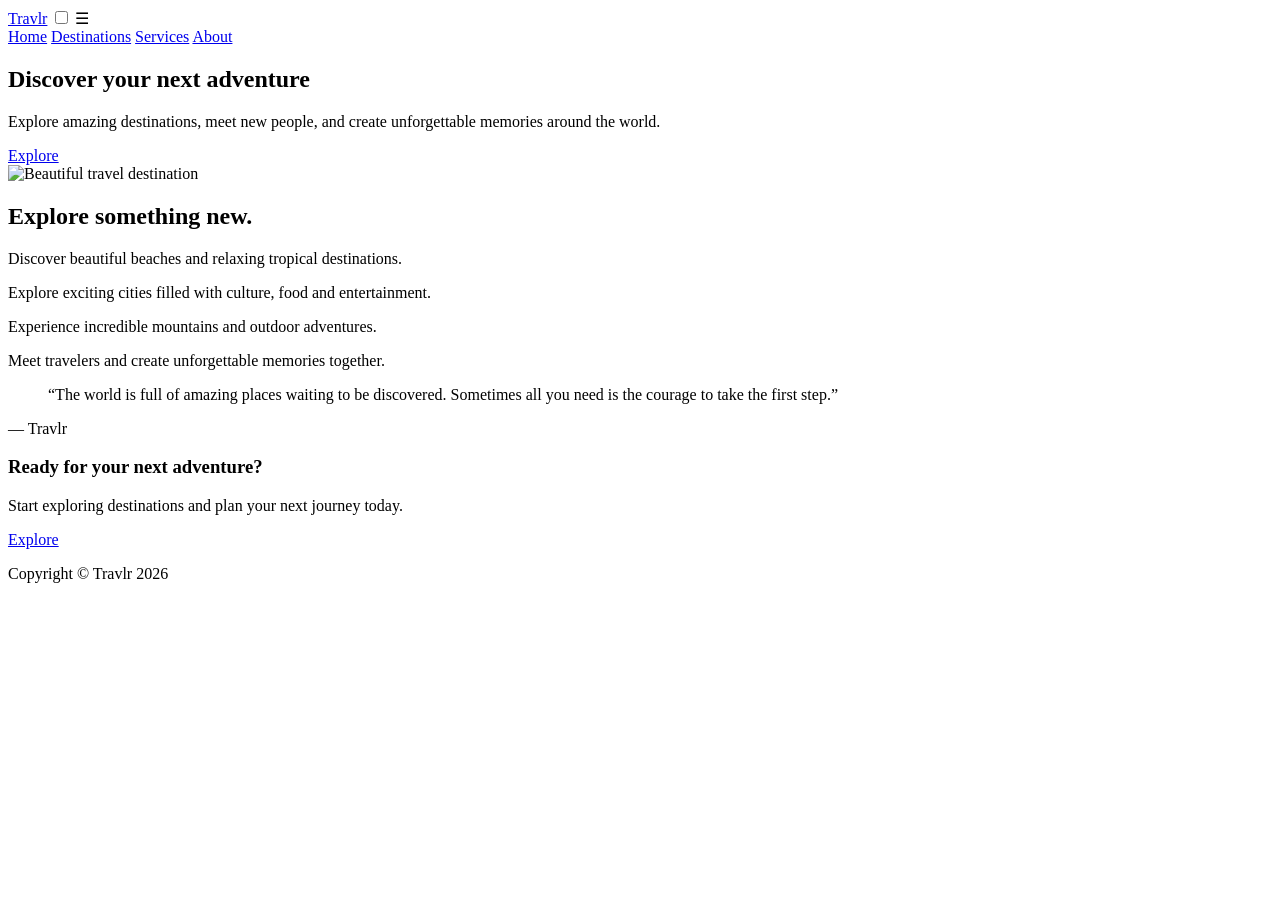
==== index.html @ 1077488e "commit" ====
<!DOCTYPE html>
<html lang="en">

<head>
    <meta charset="UTF-8">
    <meta name="viewport" content="width=device-width, initial-scale=1.0">

    <title>Travlr | Explore the World</title>

    <link rel="preconnect" href="https://fonts.googleapis.com">
    <link rel="preconnect" href="https://fonts.gstatic.com" crossorigin>
    <link href="https://fonts.googleapis.com/css2?family=Roboto:wght@300;400;700;900&display=swap" rel="stylesheet">

    <link rel="stylesheet" href="css/style.css">
</head>

<body>

    <header class="header">

        <nav class="navbar">

            <a href="index.html" class="logo">Travlr</a>

            <!-- Used for the CSS-only mobile menu -->
            <input type="checkbox" id="menu-toggle" class="menu-toggle">

            <label for="menu-toggle" class="burger">
                ☰
            </label>

            <div class="nav-links">
                <a href="index.html">Home</a>
                <a href="destinations.html">Destinations</a>
                <a href="services.html">Services</a>
                <a href="about.html">About</a>
            </div>

        </nav>


        <section class="hero">

            <div class="hero-text">

                <h1>Discover your next adventure</h1>

                <p>
                    Explore amazing destinations, meet new people,
                    and create unforgettable memories around the world.
                </p>

                <a href="destinations.html" class="button">
                    Explore
                </a>

            </div>


            <div class="hero-image">

                <img
                    src="images/hero.jpg"
                    alt="Beautiful travel destination"
                >

            </div>

        </section>

    </header>


    <main>

        <section class="destinations">

            <h2>Explore something new.</h2>

            <div class="destination-container">

                <article class="destination-card">

                    <div class="image-box"></div>

                    <p>
                        Discover beautiful beaches and relaxing
                        tropical destinations.
                    </p>

                </article>


                <article class="destination-card">

                    <div class="image-box"></div>

                    <p>
                        Explore exciting cities filled with culture,
                        food and entertainment.
                    </p>

                </article>


                <article class="destination-card">

                    <div class="image-box"></div>

                    <p>
                        Experience incredible mountains and outdoor
                        adventures.
                    </p>

                </article>


                <article class="destination-card">

                    <div class="image-box"></div>

                    <p>
                        Meet travelers and create unforgettable
                        memories together.
                    </p>

                </article>

            </div>

        </section>


        <section class="quote">

            <blockquote>
                “The world is full of amazing places waiting to be
                discovered. Sometimes all you need is the courage
                to take the first step.”
            </blockquote>

            <p class="quote-author">— Travlr</p>

        </section>


        <section class="call-to-action">

            <div>

                <h3>Ready for your next adventure?</h3>

                <p>
                    Start exploring destinations and plan your
                    next journey today.
                </p>

            </div>

            <a href="destinations.html" class="button-outline">
                Explore
            </a>

        </section>

    </main>


    <footer>

        <p>Copyright © Travlr 2026</p>

    </footer>

</body>

</html>
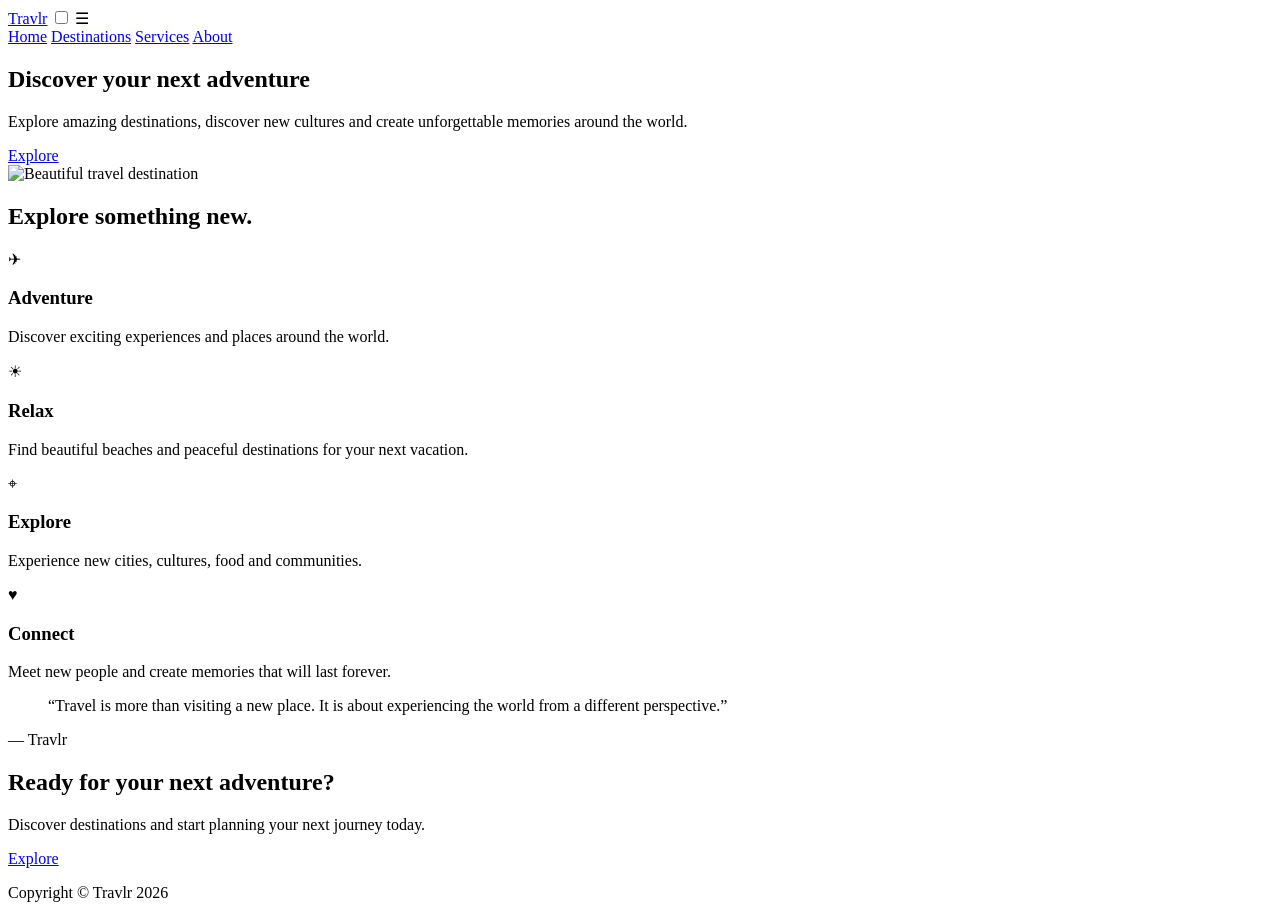
==== commit ec5494e4: "Update title and structure in index.html" ====
--- a/index.html
+++ b/index.html
@@ -5,173 +5,183 @@
     <meta charset="UTF-8">
     <meta name="viewport" content="width=device-width, initial-scale=1.0">
 
-    <title>Travlr | Explore the World</title>
+    <title>Travlr | Home</title>
 
     <link rel="preconnect" href="https://fonts.googleapis.com">
     <link rel="preconnect" href="https://fonts.gstatic.com" crossorigin>
-    <link href="https://fonts.googleapis.com/css2?family=Roboto:wght@300;400;700;900&display=swap" rel="stylesheet">
+    <link href="https://fonts.googleapis.com/css2?family=Roboto:wght@300;400;700;900&display=swap"
+          rel="stylesheet">
 
     <link rel="stylesheet" href="css/style.css">
 </head>
 
 <body>
 
-    <header class="header">
+<header class="site-header">
 
-        <nav class="navbar">
+    <nav class="navbar">
 
-            <a href="index.html" class="logo">Travlr</a>
+        <a href="index.html" class="logo">Travlr</a>
 
-            <!-- Used for the CSS-only mobile menu -->
-            <input type="checkbox" id="menu-toggle" class="menu-toggle">
+        <input type="checkbox" id="menu-toggle" class="menu-toggle">
 
-            <label for="menu-toggle" class="burger">
-                ☰
-            </label>
+        <label for="menu-toggle" class="burger">
+            ☰
+        </label>
 
-            <div class="nav-links">
-                <a href="index.html">Home</a>
-                <a href="destinations.html">Destinations</a>
-                <a href="services.html">Services</a>
-                <a href="about.html">About</a>
-            </div>
+        <div class="nav-links">
+            <a href="index.html">Home</a>
+            <a href="destinations.html">Destinations</a>
+            <a href="services.html">Services</a>
+            <a href="about.html">About</a>
+        </div>
 
-        </nav>
+    </nav>
+
+</header>
 
 
-        <section class="hero">
+<main>
 
-            <div class="hero-text">
+    <section class="hero">
 
-                <h1>Discover your next adventure</h1>
+        <div class="hero-content">
 
-                <p>
-                    Explore amazing destinations, meet new people,
-                    and create unforgettable memories around the world.
-                </p>
+            <h1>Discover your next adventure</h1>
 
-                <a href="destinations.html" class="button">
-                    Explore
-                </a>
+            <p>
+                Explore amazing destinations, discover new cultures
+                and create unforgettable memories around the world.
+            </p>
 
-            </div>
+            <a href="destinations.html" class="button">
+                Explore
+            </a>
+
+        </div>
 
 
-            <div class="hero-image">
+        <div class="hero-image">
+
+            <picture>
+                <source
+                    media="(max-width: 600px)"
+                    srcset="images/hero.jpg">
 
                 <img
                     src="images/hero.jpg"
-                    alt="Beautiful travel destination"
-                >
+                    alt="Beautiful travel destination">
+            </picture>
 
-            </div>
+        </div>
 
-        </section>
-
-    </header>
+    </section>
 
 
-    <main>
+    <section class="information">
 
-        <section class="destinations">
+        <h2>Explore something new.</h2>
 
-            <h2>Explore something new.</h2>
+        <div class="info-container">
 
-            <div class="destination-container">
+            <article class="info-card">
 
-                <article class="destination-card">
+                <div class="info-icon">✈</div>
 
-                    <div class="image-box"></div>
+                <h3>Adventure</h3>
 
-                    <p>
-                        Discover beautiful beaches and relaxing
-                        tropical destinations.
-                    </p>
+                <p>
+                    Discover exciting experiences and places
+                    around the world.
+                </p>
 
-                </article>
+            </article>
 
 
-                <article class="destination-card">
+            <article class="info-card">
 
-                    <div class="image-box"></div>
+                <div class="info-icon">☀</div>
 
-                    <p>
-                        Explore exciting cities filled with culture,
-                        food and entertainment.
-                    </p>
+                <h3>Relax</h3>
 
-                </article>
+                <p>
+                    Find beautiful beaches and peaceful
+                    destinations for your next vacation.
+                </p>
+
+            </article>
 
 
-                <article class="destination-card">
+            <article class="info-card">
 
-                    <div class="image-box"></div>
+                <div class="info-icon">⌖</div>
 
-                    <p>
-                        Experience incredible mountains and outdoor
-                        adventures.
-                    </p>
+                <h3>Explore</h3>
 
-                </article>
+                <p>
+                    Experience new cities, cultures,
+                    food and communities.
+                </p>
+
+            </article>
 
 
-                <article class="destination-card">
+            <article class="info-card">
 
-                    <div class="image-box"></div>
+                <div class="info-icon">♥</div>
 
-                    <p>
-                        Meet travelers and create unforgettable
-                        memories together.
-                    </p>
+                <h3>Connect</h3>
 
-                </article>
+                <p>
+                    Meet new people and create memories
+                    that will last forever.
+                </p>
 
-            </div>
+            </article>
 
-        </section>
+        </div>
+
+    </section>
 
 
-        <section class="quote">
+    <section class="quote-section">
 
-            <blockquote>
-                “The world is full of amazing places waiting to be
-                discovered. Sometimes all you need is the courage
-                to take the first step.”
-            </blockquote>
+        <blockquote>
+            “Travel is more than visiting a new place.
+            It is about experiencing the world from a
+            different perspective.”
+        </blockquote>
 
-            <p class="quote-author">— Travlr</p>
+        <p>— Travlr</p>
 
-        </section>
+    </section>
 
 
-        <section class="call-to-action">
+    <section class="cta">
 
-            <div>
+        <div>
+            <h2>Ready for your next adventure?</h2>
 
-                <h3>Ready for your next adventure?</h3>
+            <p>
+                Discover destinations and start planning
+                your next journey today.
+            </p>
+        </div>
 
-                <p>
-                    Start exploring destinations and plan your
-                    next journey today.
-                </p>
+        <a href="destinations.html" class="outline-button">
+            Explore
+        </a>
 
-            </div>
+    </section>
 
-            <a href="destinations.html" class="button-outline">
-                Explore
-            </a>
-
-        </section>
-
-    </main>
+</main>
 
 
-    <footer>
+<footer>
 
-        <p>Copyright © Travlr 2026</p>
+    <p>Copyright © Travlr 2026</p>
 
-    </footer>
+</footer>
 
 </body>
-
-</html>+</html>
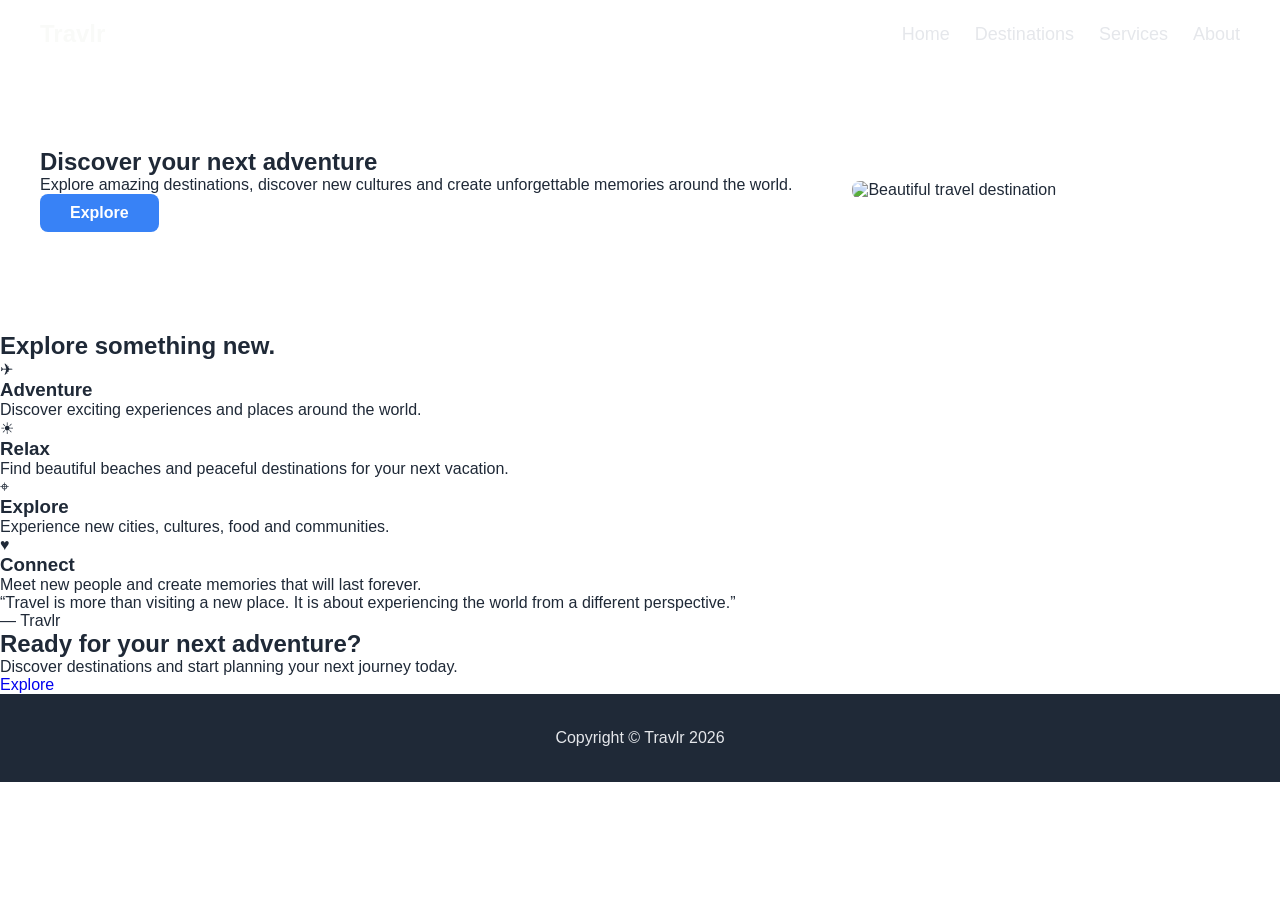
==== commit 8909579e: "Add comment for GitHub Pages deployment Added comment for GitHub Pages deployment." ====
--- a/index.html
+++ b/index.html
@@ -12,7 +12,7 @@
     <link href="https://fonts.googleapis.com/css2?family=Roboto:wght@300;400;700;900&display=swap"
           rel="stylesheet">
 
-    <link rel="stylesheet" href="css/style.css">
+    <link rel="stylesheet" href="style.css">
 </head>
 
 <body>
@@ -185,3 +185,4 @@
 
 </body>
 </html>
+<!-- GitHub Pages deployment -->
--- a/style.css
+++ b/style.css
@@ -0,0 +1,371 @@
+/* General styles */
+
+* {
+    margin: 0;
+    padding: 0;
+    box-sizing: border-box;
+}
+
+body {
+    font-family: "Roboto", sans-serif;
+    color: #1F2937;
+}
+
+a {
+    text-decoration: none;
+}
+
+img {
+    max-width: 100%;
+    height: auto;
+}
+
+
+/* Header and navigation */
+
+.header {
+    background-color: #1F2937;
+    color: #F9FAF8;
+    padding: 0 10%;
+}
+
+.navbar {
+    max-width: 1200px;
+    margin: auto;
+    padding: 20px 0;
+
+    display: flex;
+    justify-content: space-between;
+    align-items: center;
+}
+
+.logo {
+    color: #F9FAF8;
+    font-size: 24px;
+    font-weight: 700;
+}
+
+.nav-links {
+    display: flex;
+    gap: 25px;
+}
+
+.nav-links a {
+    color: #E5E7EB;
+    font-size: 18px;
+}
+
+.nav-links a:hover {
+    color: #3882F6;
+}
+
+
+/* Burger menu */
+
+.menu-toggle {
+    display: none;
+}
+
+.burger {
+    display: none;
+    font-size: 30px;
+    cursor: pointer;
+}
+
+
+/* Hero section */
+
+.hero {
+    max-width: 1200px;
+    margin: auto;
+    padding: 80px 0 100px;
+
+    display: flex;
+    align-items: center;
+    justify-content: space-between;
+    gap: 60px;
+}
+
+.hero-text {
+    flex: 1;
+}
+
+.hero-text h1 {
+    font-size: 48px;
+    font-weight: 900;
+    color: #F9FAF8;
+    margin-bottom: 15px;
+}
+
+.hero-text p {
+    font-size: 18px;
+    color: #E5E7EB;
+    line-height: 1.5;
+    margin-bottom: 25px;
+}
+
+.button {
+    display: inline-block;
+    background-color: #3882F6;
+    color: white;
+    padding: 10px 30px;
+    border-radius: 8px;
+    font-weight: 700;
+}
+
+.button:hover {
+    opacity: 0.85;
+}
+
+.hero-image {
+    flex: 1;
+}
+
+.hero-image img {
+    width: 100%;
+    max-height: 300px;
+    object-fit: cover;
+    border-radius: 8px;
+}
+
+
+/* Destination information */
+
+.destinations {
+    padding: 60px 10% 100px;
+    text-align: center;
+}
+
+.destinations h2 {
+    font-size: 36px;
+    font-weight: 900;
+    margin-bottom: 50px;
+}
+
+.destination-container {
+    max-width: 1000px;
+    margin: auto;
+
+    display: flex;
+    justify-content: center;
+    gap: 35px;
+}
+
+.destination-card {
+    width: 200px;
+}
+
+.image-box {
+    width: 170px;
+    height: 170px;
+    margin: 0 auto 12px;
+
+    border: 4px solid #3882F6;
+    border-radius: 12px;
+}
+
+.destination-card p {
+    color: #4B5563;
+    line-height: 1.4;
+}
+
+
+/* Quote section */
+
+.quote {
+    background-color: #E5E7EB;
+    padding: 100px 20%;
+}
+
+.quote blockquote {
+    max-width: 850px;
+    margin: auto;
+
+    font-size: 36px;
+    font-weight: 300;
+    font-style: italic;
+    line-height: 1.3;
+}
+
+.quote-author {
+    max-width: 850px;
+    margin: 15px auto 0;
+
+    text-align: right;
+    font-size: 20px;
+    font-weight: 700;
+}
+
+
+/* Call to action */
+
+.call-to-action {
+    max-width: 1000px;
+    margin: 80px auto;
+    padding: 45px 70px;
+
+    background-color: #3882F6;
+    color: white;
+    border-radius: 8px;
+
+    display: flex;
+    justify-content: space-between;
+    align-items: center;
+    gap: 30px;
+}
+
+.call-to-action h3 {
+    font-size: 22px;
+    margin-bottom: 5px;
+}
+
+.call-to-action p {
+    color: #E5E7EB;
+}
+
+.button-outline {
+    color: white;
+    border: 2px solid white;
+    border-radius: 8px;
+    padding: 8px 30px;
+    font-weight: 700;
+    white-space: nowrap;
+}
+
+
+/* Footer */
+
+footer {
+    background-color: #1F2937;
+    color: #E5E7EB;
+
+    text-align: center;
+    padding: 35px;
+}
+
+
+/* Tablet */
+
+@media (max-width: 768px) {
+
+    .header {
+        padding: 0 6%;
+    }
+
+    .hero {
+        gap: 30px;
+    }
+
+    .hero-text h1 {
+        font-size: 38px;
+    }
+
+    .destination-container {
+        flex-wrap: wrap;
+    }
+
+    .destination-card {
+        width: 40%;
+    }
+
+    .quote {
+        padding: 70px 10%;
+    }
+
+    .quote blockquote {
+        font-size: 30px;
+    }
+
+    .call-to-action {
+        margin: 60px 6%;
+    }
+}
+
+
+/* Mobile */
+
+@media (max-width: 600px) {
+
+    /* Mobile navigation */
+
+    .navbar {
+        position: relative;
+        flex-wrap: wrap;
+    }
+
+    .burger {
+        display: block;
+    }
+
+    .nav-links {
+        display: none;
+        width: 100%;
+        flex-direction: column;
+        padding-top: 20px;
+        gap: 15px;
+    }
+
+    .menu-toggle:checked ~ .nav-links {
+        display: flex;
+    }
+
+
+    /* Mobile hero */
+
+    .hero {
+        flex-direction: column;
+        padding: 50px 0 70px;
+        text-align: center;
+    }
+
+    .hero-text h1 {
+        font-size: 38px;
+    }
+
+    .hero-image {
+        width: 100%;
+    }
+
+
+    /* Mobile destinations */
+
+    .destinations {
+        padding: 50px 5%;
+    }
+
+    .destinations h2 {
+        font-size: 30px;
+    }
+
+    .destination-container {
+        flex-direction: column;
+        align-items: center;
+    }
+
+    .destination-card {
+        width: 100%;
+        max-width: 250px;
+    }
+
+
+    /* Mobile quote */
+
+    .quote {
+        padding: 60px 8%;
+    }
+
+    .quote blockquote {
+        font-size: 26px;
+    }
+
+
+    /* Mobile call to action */
+
+    .call-to-action {
+        margin: 50px 5%;
+        padding: 35px 25px;
+
+        flex-direction: column;
+        text-align: center;
+    }
+}
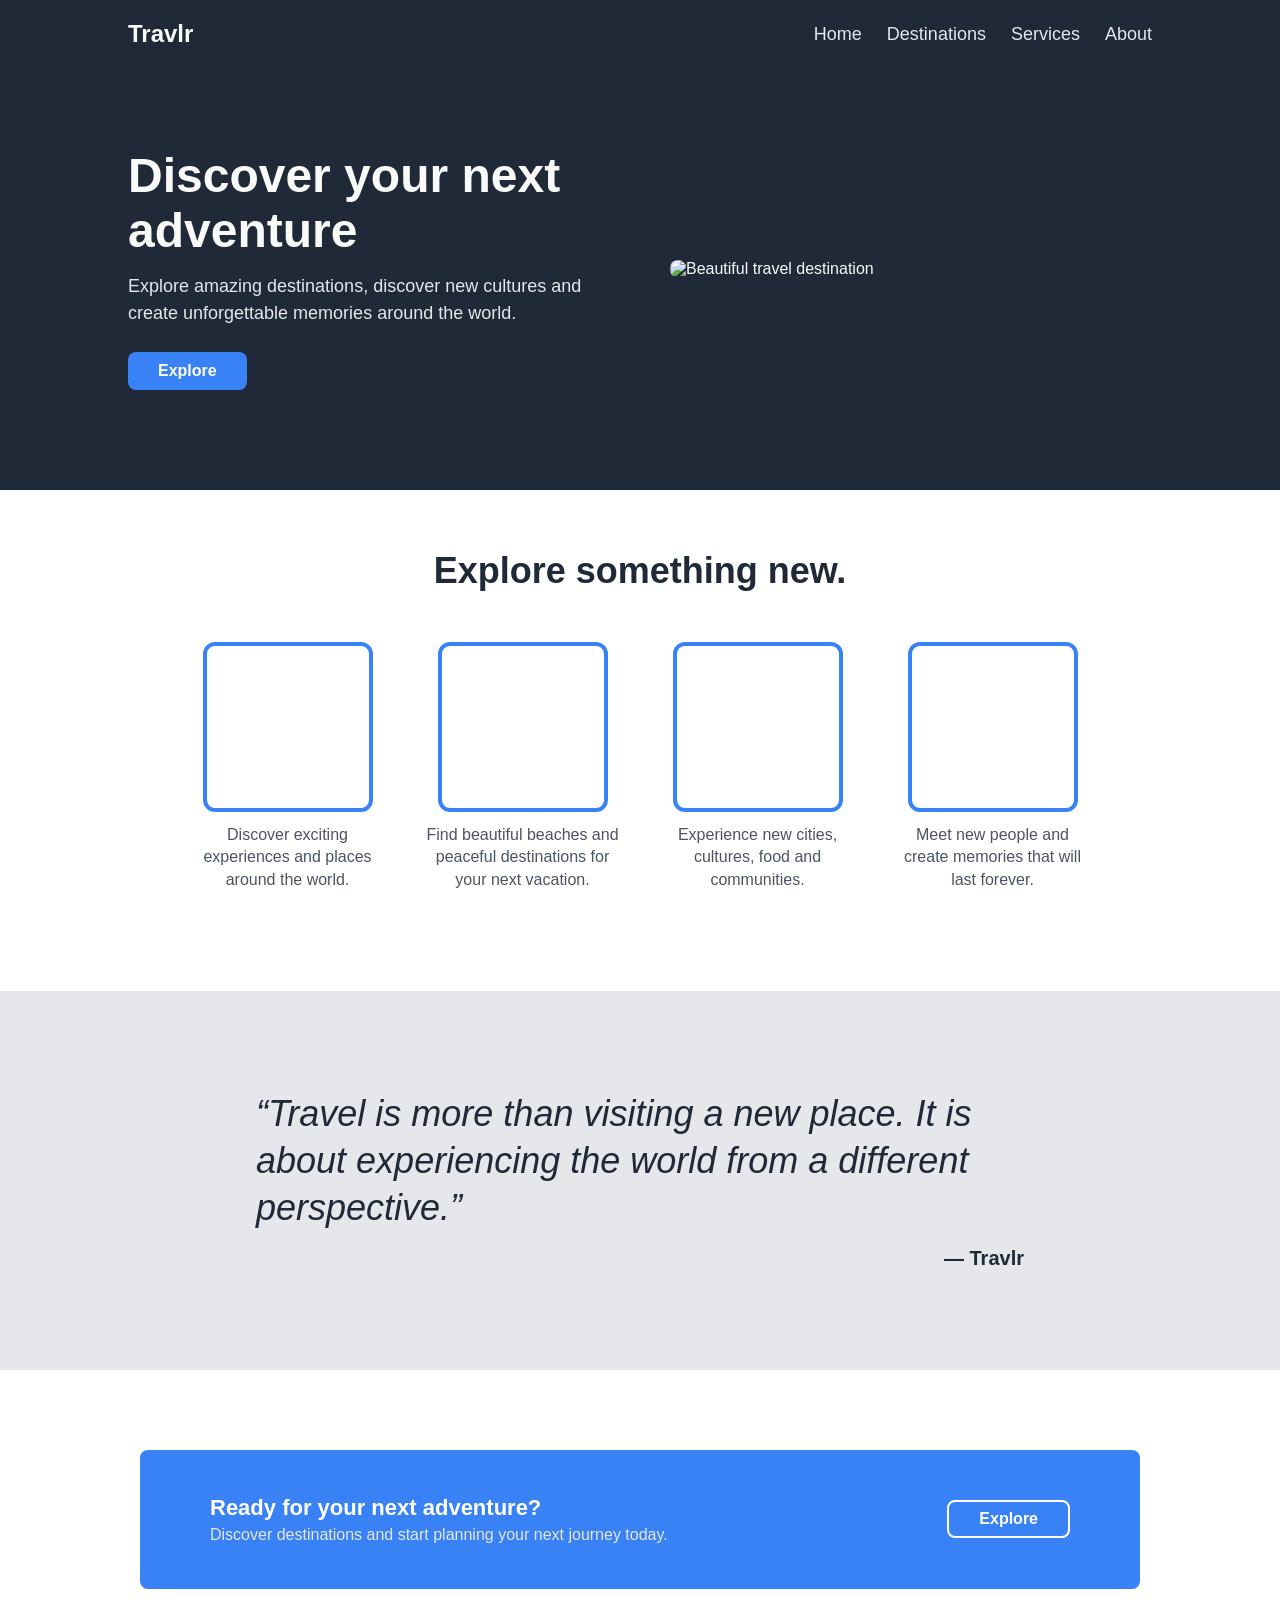
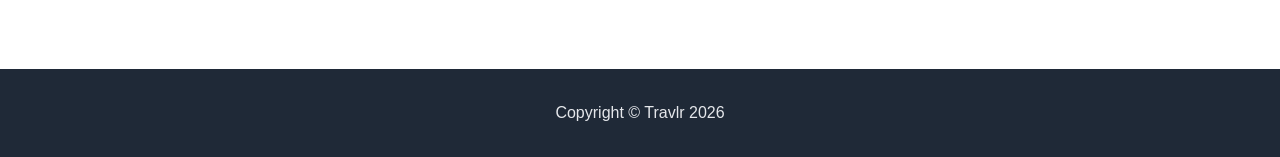
==== commit 20577e00: "Update website layout" ====
--- a/index.html
+++ b/index.html
@@ -10,141 +10,127 @@
     <link rel="preconnect" href="https://fonts.googleapis.com">
     <link rel="preconnect" href="https://fonts.gstatic.com" crossorigin>
     <link href="https://fonts.googleapis.com/css2?family=Roboto:wght@300;400;700;900&display=swap"
-          rel="stylesheet">
+        rel="stylesheet">
 
     <link rel="stylesheet" href="style.css">
 </head>
 
 <body>
 
-<header class="site-header">
+    <!-- HEADER + HERO -->
+    <header class="header">
 
-    <nav class="navbar">
+        <nav class="navbar">
 
-        <a href="index.html" class="logo">Travlr</a>
+            <a href="index.html" class="logo">Travlr</a>
 
-        <input type="checkbox" id="menu-toggle" class="menu-toggle">
+            <input type="checkbox" id="menu-toggle" class="menu-toggle">
 
-        <label for="menu-toggle" class="burger">
-            ☰
-        </label>
+            <label for="menu-toggle" class="burger">
+                ☰
+            </label>
 
-        <div class="nav-links">
-            <a href="index.html">Home</a>
-            <a href="destinations.html">Destinations</a>
-            <a href="services.html">Services</a>
-            <a href="about.html">About</a>
-        </div>
+            <div class="nav-links">
+                <a href="index.html">Home</a>
+                <a href="destinations.html">Destinations</a>
+                <a href="services.html">Services</a>
+                <a href="about.html">About</a>
+            </div>
 
-    </nav>
-
-</header>
+        </nav>
 
 
-<main>
+        <section class="hero">
 
-    <section class="hero">
+            <div class="hero-text">
 
-        <div class="hero-content">
+                <h1>Discover your next adventure</h1>
 
-            <h1>Discover your next adventure</h1>
+                <p>
+                    Explore amazing destinations, discover new cultures
+                    and create unforgettable memories around the world.
+                </p>
 
-            <p>
-                Explore amazing destinations, discover new cultures
-                and create unforgettable memories around the world.
-            </p>
+                <a href="destinations.html" class="button">Explore</a>
 
-            <a href="destinations.html" class="button">
-                Explore
-            </a>
-
-        </div>
+            </div>
 
 
-        <div class="hero-image">
+            <div class="hero-image">
 
-            <picture>
-                <source
-                    media="(max-width: 600px)"
-                    srcset="images/hero.jpg">
+                <img src="hero.jpg"
+                    alt="Beautiful travel destination">
 
-                <img
-                    src="images/hero.jpg"
-                    alt="Beautiful travel destination">
-            </picture>
+            </div>
+
+        </section>
+
+    </header>
+
+
+    <!-- DESTINATION INFORMATION -->
+    <section class="destinations">
+
+        <h2>Explore something new.</h2>
+
+        <div class="destination-container">
+
+
+            <div class="destination-card">
+
+                <div class="image-box"></div>
+
+                <p>
+                    Discover exciting experiences and places
+                    around the world.
+                </p>
+
+            </div>
+
+
+            <div class="destination-card">
+
+                <div class="image-box"></div>
+
+                <p>
+                    Find beautiful beaches and peaceful
+                    destinations for your next vacation.
+                </p>
+
+            </div>
+
+
+            <div class="destination-card">
+
+                <div class="image-box"></div>
+
+                <p>
+                    Experience new cities, cultures, food
+                    and communities.
+                </p>
+
+            </div>
+
+
+            <div class="destination-card">
+
+                <div class="image-box"></div>
+
+                <p>
+                    Meet new people and create memories
+                    that will last forever.
+                </p>
+
+            </div>
+
 
         </div>
 
     </section>
 
 
-    <section class="information">
-
-        <h2>Explore something new.</h2>
-
-        <div class="info-container">
-
-            <article class="info-card">
-
-                <div class="info-icon">✈</div>
-
-                <h3>Adventure</h3>
-
-                <p>
-                    Discover exciting experiences and places
-                    around the world.
-                </p>
-
-            </article>
-
-
-            <article class="info-card">
-
-                <div class="info-icon">☀</div>
-
-                <h3>Relax</h3>
-
-                <p>
-                    Find beautiful beaches and peaceful
-                    destinations for your next vacation.
-                </p>
-
-            </article>
-
-
-            <article class="info-card">
-
-                <div class="info-icon">⌖</div>
-
-                <h3>Explore</h3>
-
-                <p>
-                    Experience new cities, cultures,
-                    food and communities.
-                </p>
-
-            </article>
-
-
-            <article class="info-card">
-
-                <div class="info-icon">♥</div>
-
-                <h3>Connect</h3>
-
-                <p>
-                    Meet new people and create memories
-                    that will last forever.
-                </p>
-
-            </article>
-
-        </div>
-
-    </section>
-
-
-    <section class="quote-section">
+    <!-- QUOTE -->
+    <section class="quote">
 
         <blockquote>
             “Travel is more than visiting a new place.
@@ -152,15 +138,16 @@
             different perspective.”
         </blockquote>
 
-        <p>— Travlr</p>
+        <p class="quote-author">— Travlr</p>
 
     </section>
 
 
-    <section class="cta">
+    <!-- CALL TO ACTION -->
+    <section class="call-to-action">
 
         <div>
-            <h2>Ready for your next adventure?</h2>
+            <h3>Ready for your next adventure?</h3>
 
             <p>
                 Discover destinations and start planning
@@ -168,21 +155,20 @@
             </p>
         </div>
 
-        <a href="destinations.html" class="outline-button">
+        <a href="destinations.html" class="button-outline">
             Explore
         </a>
 
     </section>
 
-</main>
 
+    <!-- FOOTER -->
+    <footer>
 
-<footer>
+        <p>Copyright © Travlr 2026</p>
 
-    <p>Copyright © Travlr 2026</p>
-
-</footer>
+    </footer>
 
 </body>
-</html>
-<!-- GitHub Pages deployment -->
+
+</html>
--- a/style.css
+++ b/style.css
@@ -1,4 +1,6 @@
-/* General styles */
+/* ========================================
+   GENERAL STYLES
+======================================== */
 
 * {
     margin: 0;
@@ -21,7 +23,9 @@
 }
 
 
-/* Header and navigation */
+/* ========================================
+   HEADER AND NAVIGATION
+======================================== */
 
 .header {
     background-color: #1F2937;
@@ -60,7 +64,9 @@
 }
 
 
-/* Burger menu */
+/* ========================================
+   BURGER MENU
+======================================== */
 
 .menu-toggle {
     display: none;
@@ -70,10 +76,13 @@
     display: none;
     font-size: 30px;
     cursor: pointer;
-}
-
-
-/* Hero section */
+    color: #F9FAF8;
+}
+
+
+/* ========================================
+   HOME - HERO
+======================================== */
 
 .hero {
     max-width: 1200px;
@@ -129,7 +138,9 @@
 }
 
 
-/* Destination information */
+/* ========================================
+   HOME - DESTINATION INFORMATION
+======================================== */
 
 .destinations {
     padding: 60px 10% 100px;
@@ -170,7 +181,9 @@
 }
 
 
-/* Quote section */
+/* ========================================
+   HOME - QUOTE
+======================================== */
 
 .quote {
     background-color: #E5E7EB;
@@ -197,7 +210,9 @@
 }
 
 
-/* Call to action */
+/* ========================================
+   HOME - CALL TO ACTION
+======================================== */
 
 .call-to-action {
     max-width: 1000px;
@@ -233,18 +248,276 @@
 }
 
 
-/* Footer */
+/* ========================================
+   SHARED PAGE HEADING
+======================================== */
+
+.page-heading {
+    background-color: #1F2937;
+    color: #F9FAF8;
+    text-align: center;
+    padding: 70px 20px;
+}
+
+.page-heading h1 {
+    font-size: 42px;
+    font-weight: 900;
+    margin-bottom: 10px;
+}
+
+.page-heading p {
+    color: #E5E7EB;
+    font-size: 18px;
+}
+
+
+/* ========================================
+   DESTINATIONS PAGE
+======================================== */
+
+.cards-section {
+    max-width: 1100px;
+    margin: auto;
+    padding: 80px 30px;
+
+    display: flex;
+    justify-content: center;
+    gap: 30px;
+}
+
+.travel-card {
+    flex: 1;
+    background-color: white;
+    border-radius: 10px;
+    overflow: hidden;
+
+    box-shadow: 0 4px 15px rgba(0, 0, 0, 0.12);
+}
+
+.travel-card img {
+    width: 100%;
+    height: 220px;
+    object-fit: cover;
+}
+
+.card-content {
+    padding: 25px;
+}
+
+.card-content h2 {
+    font-size: 24px;
+    margin-bottom: 10px;
+}
+
+.card-content p {
+    color: #4B5563;
+    line-height: 1.5;
+    margin-bottom: 20px;
+}
+
+
+/* ========================================
+   SHARED CTA FOR INNER PAGES
+======================================== */
+
+.cta {
+    max-width: 1000px;
+    margin: 20px auto 80px;
+    padding: 45px 70px;
+
+    background-color: #3882F6;
+    color: white;
+    border-radius: 8px;
+
+    display: flex;
+    justify-content: space-between;
+    align-items: center;
+    gap: 30px;
+}
+
+.cta h2 {
+    margin-bottom: 5px;
+}
+
+.cta p {
+    color: #E5E7EB;
+}
+
+.outline-button {
+    color: white;
+    border: 2px solid white;
+    border-radius: 8px;
+    padding: 9px 25px;
+    font-weight: 700;
+    white-space: nowrap;
+}
+
+
+/* ========================================
+   ABOUT PAGE
+======================================== */
+
+.about-section {
+    max-width: 1000px;
+    margin: auto;
+    padding: 80px 30px;
+
+    display: flex;
+    gap: 70px;
+}
+
+.about-text {
+    flex: 1;
+}
+
+.about-text h2 {
+    font-size: 30px;
+    margin-bottom: 20px;
+}
+
+.about-text p {
+    color: #4B5563;
+    font-size: 17px;
+    line-height: 1.7;
+    margin-bottom: 18px;
+}
+
+
+/* ABOUT - VALUES */
+
+.values {
+    background-color: #E5E7EB;
+    padding: 70px 10%;
+    text-align: center;
+}
+
+.values > h2 {
+    font-size: 36px;
+    font-weight: 900;
+    margin-bottom: 45px;
+}
+
+.values-container {
+    max-width: 900px;
+    margin: auto;
+
+    display: flex;
+    justify-content: center;
+    gap: 30px;
+}
+
+.values-container article {
+    flex: 1;
+    background-color: white;
+    padding: 35px 20px;
+    border-radius: 10px;
+}
+
+.values-container h3 {
+    color: #3882F6;
+    font-size: 22px;
+    margin-bottom: 10px;
+}
+
+.values-container p {
+    color: #4B5563;
+    line-height: 1.5;
+}
+
+
+/* ========================================
+   SERVICES PAGE
+======================================== */
+
+.services-section {
+    max-width: 900px;
+    margin: auto;
+    padding: 70px 30px;
+
+    display: flex;
+    flex-direction: column;
+    gap: 25px;
+}
+
+.service {
+    display: flex;
+    align-items: center;
+    gap: 30px;
+
+    padding: 30px;
+    border: 2px solid #E5E7EB;
+    border-radius: 10px;
+}
+
+.service-number {
+    min-width: 75px;
+    height: 75px;
+
+    display: flex;
+    align-items: center;
+    justify-content: center;
+
+    background-color: #3882F6;
+    color: white;
+    border-radius: 50%;
+
+    font-size: 24px;
+    font-weight: 900;
+}
+
+.service h2 {
+    font-size: 24px;
+    margin-bottom: 8px;
+}
+
+.service p {
+    color: #4B5563;
+    line-height: 1.6;
+}
+
+
+/* SERVICES - QUOTE */
+
+.quote-section {
+    background-color: #E5E7EB;
+    padding: 80px 20%;
+}
+
+.quote-section blockquote {
+    max-width: 850px;
+    margin: auto;
+
+    font-size: 32px;
+    font-weight: 300;
+    font-style: italic;
+    line-height: 1.4;
+}
+
+.quote-section p {
+    max-width: 850px;
+    margin: 15px auto 0;
+
+    text-align: right;
+    font-size: 20px;
+    font-weight: 700;
+}
+
+
+/* ========================================
+   FOOTER
+======================================== */
 
 footer {
     background-color: #1F2937;
     color: #E5E7EB;
-
     text-align: center;
     padding: 35px;
 }
 
 
-/* Tablet */
+/* ========================================
+   TABLET - 768PX
+======================================== */
 
 @media (max-width: 768px) {
 
@@ -279,14 +552,46 @@
     .call-to-action {
         margin: 60px 6%;
     }
-}
-
-
-/* Mobile */
+
+
+    /* Destinations page */
+
+    .cards-section {
+        flex-wrap: wrap;
+    }
+
+    .travel-card {
+        min-width: 280px;
+    }
+
+    .cta {
+        margin: 20px 6% 60px;
+    }
+
+
+    /* About page */
+
+    .about-section {
+        gap: 40px;
+    }
+
+    .values-container {
+        flex-wrap: wrap;
+    }
+
+    .values-container article {
+        min-width: 220px;
+    }
+}
+
+
+/* ========================================
+   MOBILE - 600PX
+======================================== */
 
 @media (max-width: 600px) {
 
-    /* Mobile navigation */
+    /* Navigation */
 
     .navbar {
         position: relative;
@@ -310,7 +615,7 @@
     }
 
 
-    /* Mobile hero */
+    /* Home hero */
 
     .hero {
         flex-direction: column;
@@ -327,7 +632,7 @@
     }
 
 
-    /* Mobile destinations */
+    /* Home destinations */
 
     .destinations {
         padding: 50px 5%;
@@ -348,7 +653,7 @@
     }
 
 
-    /* Mobile quote */
+    /* Home quote */
 
     .quote {
         padding: 60px 8%;
@@ -359,7 +664,7 @@
     }
 
 
-    /* Mobile call to action */
+    /* Home CTA */
 
     .call-to-action {
         margin: 50px 5%;
@@ -368,4 +673,84 @@
         flex-direction: column;
         text-align: center;
     }
-}
+
+
+    /* Shared page heading */
+
+    .page-heading {
+        padding: 50px 20px;
+    }
+
+    .page-heading h1 {
+        font-size: 34px;
+    }
+
+
+    /* Destinations page */
+
+    .cards-section {
+        flex-direction: column;
+        padding: 50px 20px;
+    }
+
+    .travel-card {
+        width: 100%;
+        min-width: 0;
+    }
+
+
+    /* Shared inner page CTA */
+
+    .cta {
+        margin: 10px 5% 50px;
+        padding: 35px 25px;
+
+        flex-direction: column;
+        text-align: center;
+    }
+
+
+    /* About page */
+
+    .about-section {
+        flex-direction: column;
+        padding: 50px 25px;
+    }
+
+    .values {
+        padding: 50px 25px;
+    }
+
+    .values > h2 {
+        font-size: 30px;
+    }
+
+    .values-container {
+        flex-direction: column;
+    }
+
+    .values-container article {
+        width: 100%;
+    }
+
+
+    /* Services page */
+
+    .services-section {
+        padding: 50px 20px;
+    }
+
+    .service {
+        flex-direction: column;
+        text-align: center;
+        padding: 25px;
+    }
+
+    .quote-section {
+        padding: 60px 8%;
+    }
+
+    .quote-section blockquote {
+        font-size: 26px;
+    }
+}
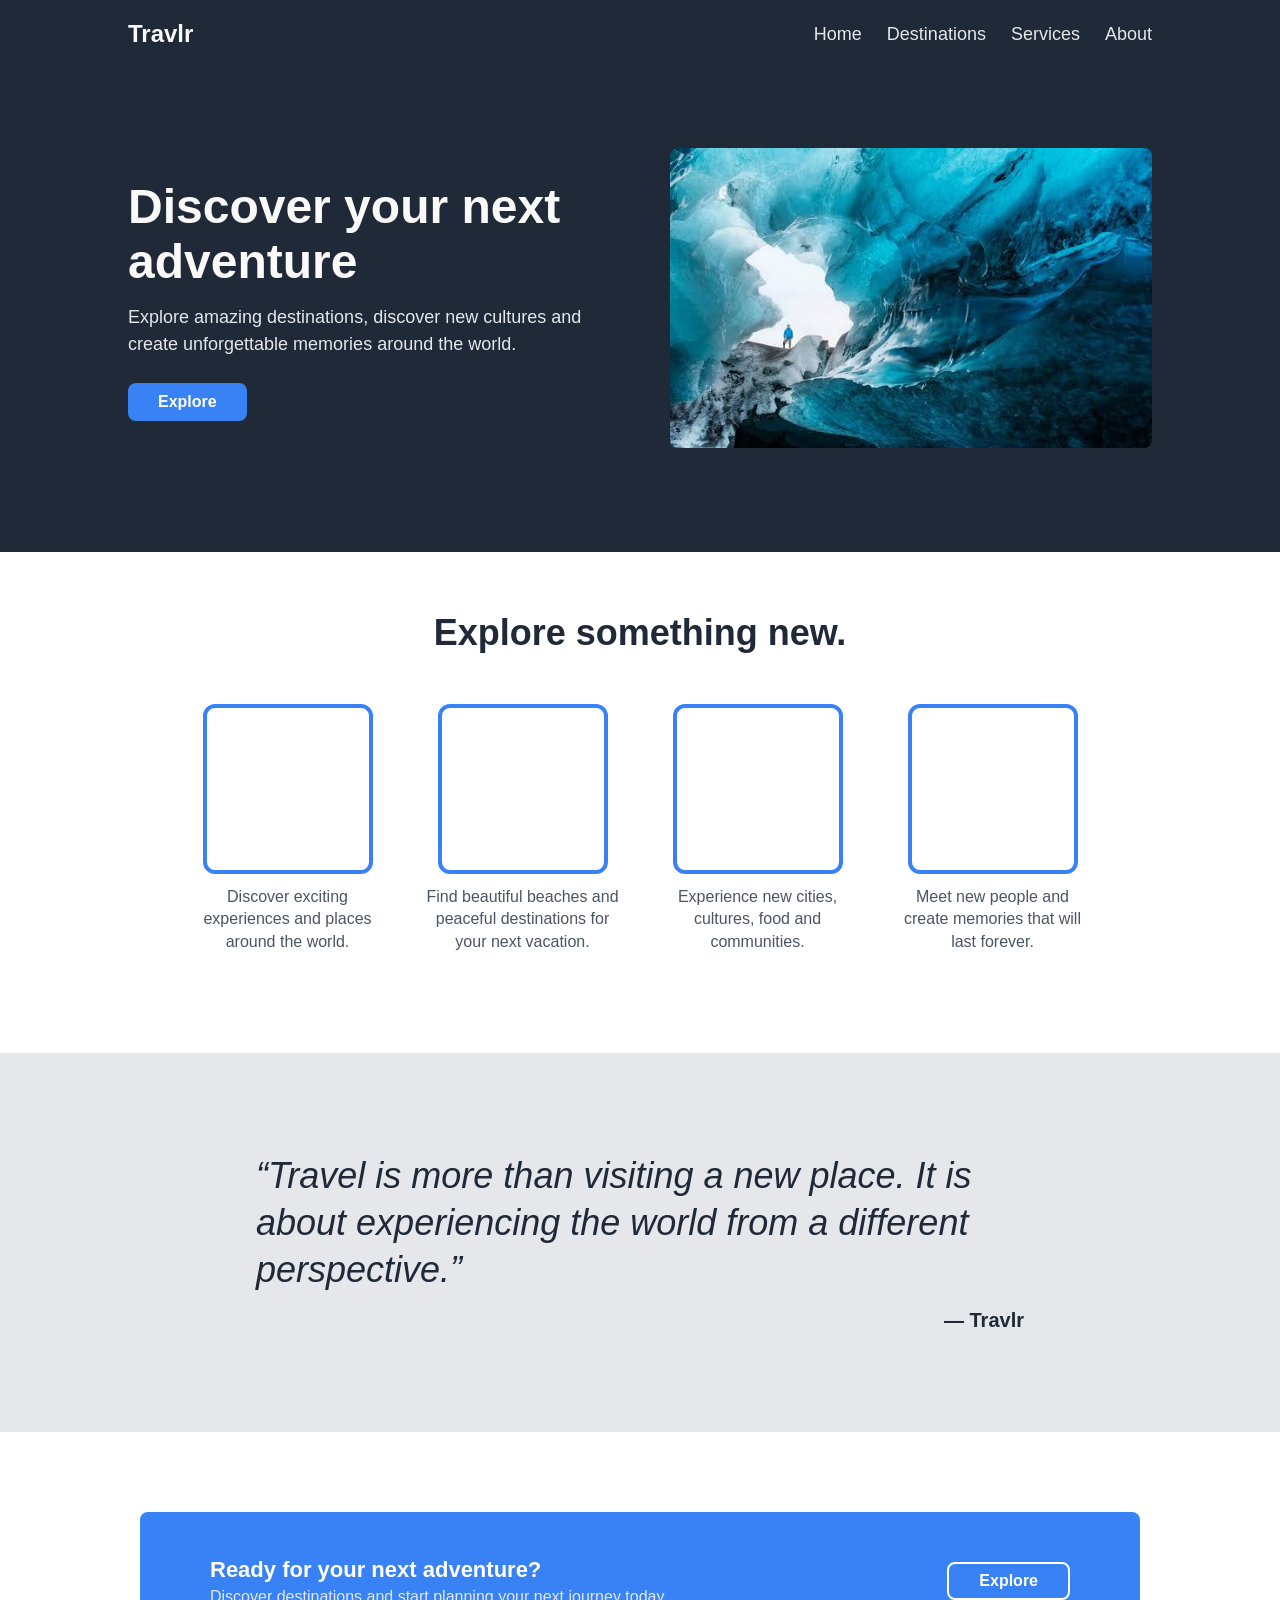
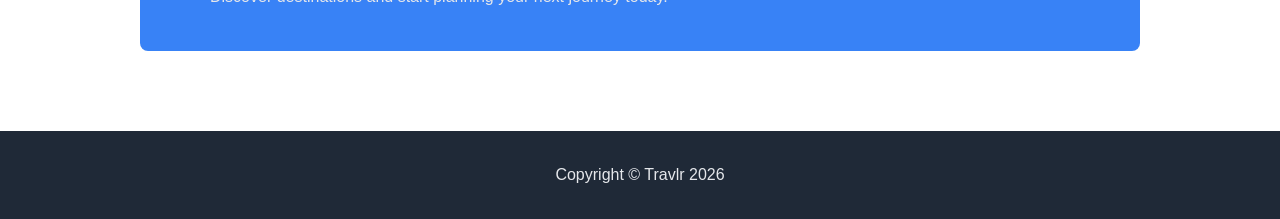
==== commit 5e9af136: "Update index.html" ====
--- a/index.html
+++ b/index.html
@@ -58,7 +58,7 @@
 
             <div class="hero-image">
 
-                <img src="hero.jpg"
+                <img src="images/hero.jpg"
                     alt="Beautiful travel destination">
 
             </div>
@@ -171,4 +171,4 @@
 
 </body>
 
-</html>+</html>
